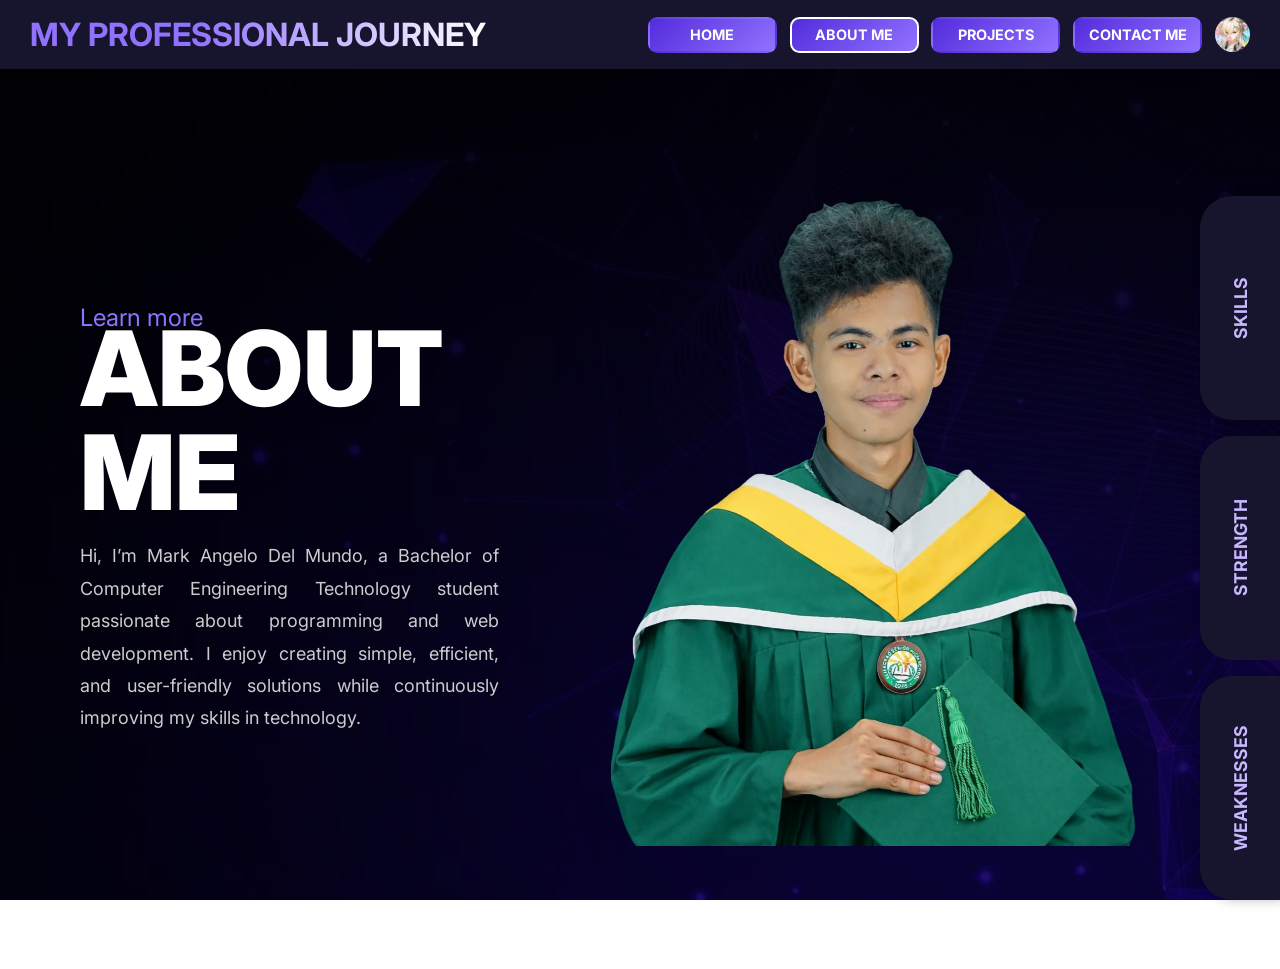
==== aboutme.html @ 7bab6884 "Add files via upload" ====
<!DOCTYPE html>
<html>
    <head>
        <title>My Portfolio</title>
        <link rel="stylesheet" href="index.css">
        <link rel="preconnect" href="https://fonts.googleapis.com">
        <link rel="preconnect" href="https://fonts.gstatic.com" crossorigin>
        <link href="https://fonts.googleapis.com/css2?family=Inter:wght@100;200;300;400;500;600;700;800;900&display=swap" rel="stylesheet">
    </head>
    <body>
        <header class="header">
            <h1 class="header-text">MY PROFESSIONAL JOURNEY</h1>
            <div class="right-nav">
                <nav>
                    <ul class="nav-links-header">
                        <li><a href="index.html" class="nav-btn">HOME</a></li>
                        <li><a href="aboutme.html" class="nav-btn active">ABOUT ME</a></li>
                        <li><a href="projects.html" class="nav-btn">PROJECTS</a></li>
                        <li><a href="contactme.html" class="nav-btn">CONTACT ME</a></li>
                        <img src="./image/Lynae.jpg" alt="Website Logo" class="site-logo">
                    </ul>
                </nav>
            </div>
        </header>
            <section class="hero-bg">
                <div class="about-inner">
                    <div class="about-text">
                        <p class="learn">Learn more</p>
                        <h1>
                            <span class="aboutme">ABOUT ME</span>
                        </h1>
                        <p class="about-description">
                            Hi, I’m Mark Angelo Del Mundo, a Bachelor of Computer Engineering Technology student passionate about programming and web development. I enjoy creating simple, efficient, and user-friendly solutions while continuously improving my skills in technology.
                        </p>
                    </div>
                    <img src="./image/MarkAngelo.png" class="about-img" alt="About Me Image">
                </div>
                    <div class="side-tabs">
                        <a href="#skills" class="side-tab-skills">SKILLS</a>
                        <a href="#strength" class="side-tab-strength">STRENGTH</a>
                        <a href="#weaknesses" class="side-tab-weaknesses">WEAKNESSES</a>
                    </div>
---- index.css ----
* {
    margin: 0;
    padding: 0;
    font-family: 'Inter', sans-serif;
    box-sizing: border-box;
}

html, body {
    margin: 0;
    padding: 0;
    height: 100%;
    overflow: hidden;
    transition: opacity 0.3s ease;
}

@keyframes fadeSlideUp {
    from {
        opacity: 0;
        transform: translateY(40px);
    }
    to {
        opacity: 1;
        transform: translateY(0);
    }
}

@keyframes float {
    0% { transform: translateY(0); }
    50% { transform: translateY(-10px); }
    100% { transform: translateY(0); }
}

@keyframes activeGlow {
    from {
        box-shadow: 0 0 8px rgba(255,255,255,0.45),
                    0 0 16px rgba(255,255,255,0.25);
    }
    to {
        box-shadow: 0 0 12px rgba(255,255,255,0.95),
                    0 0 24px rgba(255,255,255,0.65);
    }
}

/* HEADER */
.header /* Header Background */ { 
    display: flex;
    background-color: #17152D;
    justify-content: space-between;
    align-items: center;
    padding: 0.9375rem 1.875rem;
}

.header-text /* My Professional Journey*/ {
    background: linear-gradient(to right, #9172FF 36%, #FFFFFF 100%);
    -webkit-background-clip: text;
    -webkit-text-fill-color: transparent;
}

.right-nav nav {
    display: flex;
    align-items: center;
    gap: 1.25rem;
}

.site-logo /* Logo */{
    width: 2.1875rem;
    height: 2.1875rem;
    object-fit: cover;
    border-radius: 50%;
}

.nav-links-header {
    list-style: none;
    display: flex;
    align-items: center;
    gap: 0.8rem;
}

.nav-btn {
    position: relative;
    display: inline-flex;
    justify-content: center;
    align-items: center;

    width: 8.0625rem;
    height: 2.25rem;

    border: 2px solid transparent;
    border-radius: 0.6rem;
    text-decoration: none;
    font-size: 0.9rem;
    font-weight: 700;
    color: #fff;

    background: linear-gradient(135deg, #532CDC, #9172FF);

    overflow: hidden;
    transition: all 0.3s ease;
}

.nav-btn:hover {
    transform: translateY(-3px) scale(1.03);
    box-shadow: 0 6px 15px rgba(0,0,0,0.3);
}

.nav-btn::after {
    content: "";
    position: absolute;
    top: 0;
    left: -100%;
    width: 100%;
    height: 100%;
    background: linear-gradient(
        120deg,
        transparent,
        rgba(255,255,255,0.4),
        transparent
    );
    transition: 0.6s;
}

.nav-btn:hover::after {
    left: 100%;
}

.nav-btn.active {
    border: 2px solid #FFFFFF;
    animation: activeGlow 1.5s ease-in-out infinite alternate;
}

.nav-btn:not(.active):hover {
    transform: translateY(-3px) scale(1.03);
    box-shadow: 0 6px 15px rgba(0,0,0,0.3);
}

/* HERO SECTION*/
.hero-bg {
    height: 100vh;
    width: 100%;
    overflow: hidden;

    background-image: 
        linear-gradient(
            to bottom,
            #17152D 0%,
            #532CDC 100%
        ),
    url("./image/BG.jpg");
    background-size: cover;
    background-position: center;
    background-repeat: no-repeat;
    background-blend-mode: multiply;
}

.hero-content {
    display: flex;
    align-items: center;
    justify-content: center; 
    gap: 2rem;
    height: 100%;
}

.hero-img {
    width: 32.8125rem;   
    height: 40.8125rem;  
    margin-left: 2.875rem; 
    object-fit: cover;
    
    /* Animation*/
    opacity: 0;
    animation: 
        fadeSlideUp 1s ease forwards,
        float 3s ease-in-out 1s infinite;
}

.hero-text {
    display: flex;
    flex-direction: column;
    margin-top: -5rem;
}

.intro /*Hello, I'm */{
    font-size: 1.5rem;
    font-weight: 400;
    color: #9172FF;
    margin-bottom: -1rem;
    
    /* Animation*/
    opacity: 0;
    animation: fadeSlideUp 1s ease forwards;
    animation-delay: 0.2s;
}

.hero-text h1 {
    font-size: 6.5rem;
    font-weight: 850;
    line-height: 1;
    display: flex;
    align-items: center;
    gap: 0.75rem;
    
    opacity: 0;
    animation: fadeSlideUp 1s ease forwards;
    animation-delay: 0.4s;
}

.name /*Mark Angelo*/ {
    color: #FFFFFF;
}

.dot {
    width: 1.2rem;
    height: 1.2rem;
    margin-top: 5rem;
    border-radius: 50%;
    background-color: #9172FF;
}

.hero-description {
    margin-top: 0.9375rem;
    margin-left: 0.3125rem;
    font-size: 1rem;
    color: #FFFFFF;
    max-width: 50rem;
    line-height: 1.6;

    /* Animation*/
    opacity: 0;
    animation: fadeSlideUp 1s ease forwards;
    animation-delay: 0.6s;
}

.hero-buttons {
    margin-top: 1rem;
    display: flex;
    gap: 1rem;

    /* Animation*/
    opacity: 0;
    animation: fadeSlideUp 1s ease forwards;
    animation-delay: 0.8s;
}

.hero-btn {
    position: relative;
    display: inline-flex;
    justify-content: center;
    align-items: center;

    width: 13rem;
    height: 3.2rem;

    border-radius: 1rem;
    text-decoration: none;
    font-size: 1rem;
    font-weight: 700;
    color: #fff;

    background: linear-gradient(135deg, #532CDC, #9172FF);

    overflow: hidden;
    transition: all 0.3s ease;
}

.hero-btn:hover {
    transform: translateY(-5px) scale(1.03);
    box-shadow: 0 10px 25px rgba(0,0,0,0.35);
}

/* Shine animation */
.hero-btn::after {
    content: "";
    position: absolute;
    top: 0;
    left: -100%;
    width: 100%;
    height: 100%;
    background: linear-gradient(
        120deg,
        transparent,
        rgba(255,255,255,0.4),
        transparent
    );
    transition: 0.6s;
}

.hero-btn:hover::after {
    left: 100%;
}

/* Click effect */
.hero-btn:active {
    transform: scale(0.95);
}

/* ABOUT ME */
.about-content {
    max-width: 1200px;
    margin: 0 auto;
    height: 100%;
    padding: 2rem;
}

.about-inner {
    display: flex;
    align-items: center;
    justify-content: space-between;
    gap: 2rem;
    min-height: 100%;
}

.about-text {
    flex: 1;
    display: flex;
    flex-direction: column;
    justify-content: center;
    margin: 5rem;
}

.learn {
    font-size: 1.5rem;
    font-weight: 400;
    color: #9172FF;
    margin-bottom: -1rem;

    opacity: 0;
    animation: fadeSlideUp 1s ease forwards;
    animation-delay: 0.2s;
}

.about-text h1 {
    font-size: 6.5rem;
    font-weight: 850;
    line-height: 1;
    margin: 0 0 1rem 0;

    opacity: 0;
    animation: fadeSlideUp 1s ease forwards;
    animation-delay: 0.4s;
}

.aboutme {
    color: #FFFFFF;
}

.about-description {
    font-size: 1.125rem;
    line-height: 1.8;
    color: #CCCCCC;
    max-width: 40rem;
    margin: 0;
    text-align: justify;

    opacity: 0;
    animation: fadeSlideUp 1s ease forwards;
    animation-delay: 0.6s;
}

.about-img {
    width: 32.8125rem;
    height: 40.8125rem;
    object-fit: cover;
    flex-shrink: 0;
    margin-right: 9rem;

    opacity: 0;
    animation:
        fadeSlideUp 1s ease forwards,
        float 3s ease-in-out 1s infinite;
}

/*Right Side Button in About Us */
.side-tabs {
    position: fixed;
    right: 0;
    bottom: -22rem;
    transform: translateY(-50%);
    width: 58rem;
    height: 44rem;
    z-index: 1000;
}

.side-tab-skills,
.side-tab-strength,
.side-tab-weaknesses {
    position: absolute;
    right: 0;
    width: 5rem;
    height: 14rem;
    display: flex;
    justify-content: center;
    align-items: center;
    text-decoration: none;
    font-size: 1.1rem;
    font-weight: 700;
    color: #C8B6FF;
    background: #17152D;
    border-radius: 0rem 2rem 2rem 0rem;
    box-shadow: -4px 0 12px rgba(0, 0, 0, 0.25);

    writing-mode: vertical-rl;
    transform: rotate(180deg);
    transform-origin: center;
    transition: top 0.5s ease, width 0.5s ease, height 0.5s ease, border-radius 0.5s ease, box-shadow 0.5s ease, z-index 0s;
    overflow: hidden;
}

.side-tab-skills {
    top: 0;
    z-index: 3;
}

.side-tab-strength {
    top: 15rem;
    z-index: 2;
}

.side-tab-weaknesses {
    top: 30rem;
    z-index: 1;
}

.side-tab-skills:hover {
    top: 0;
    z-index: 10;
    width: 58rem;
    height: 40rem;
    border-radius: 0 2rem 2rem 0rem;
    box-shadow: -10px 0 30px rgba(0, 0, 0, 0.35);
}

.side-tab-strength:hover {
    top: 2rem;
    z-index: 10;
    width: 58rem;
    height: 40rem;
    border-radius: 0rem 2rem 2rem 0rem;
    box-shadow: -10px 0 30px rgba(0, 0, 0, 0.35);
}

.side-tab-weaknesses:hover {
    top: 4rem;
    z-index: 10;
    width: 58rem;
    height: 40rem;
    border-radius: 0rem 2rem 2rem 0rem;
    box-shadow: -10px 0 30px rgba(0, 0, 0, 0.35);
}
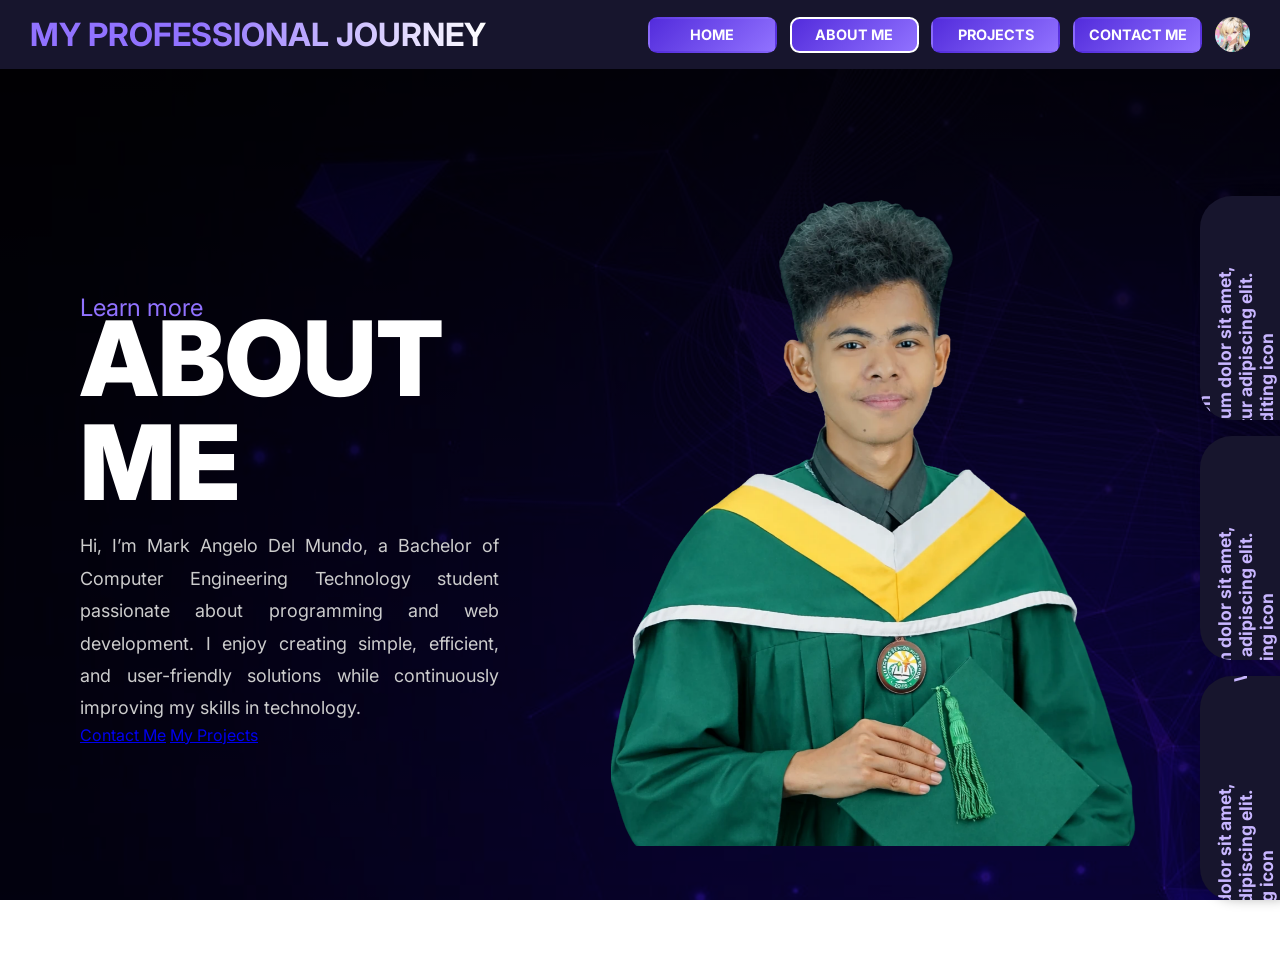
==== commit efd057da: "Update aboutme.html Updated" ====
--- a/aboutme.html
+++ b/aboutme.html
@@ -32,11 +32,114 @@
                         <p class="about-description">
                             Hi, I’m Mark Angelo Del Mundo, a Bachelor of Computer Engineering Technology student passionate about programming and web development. I enjoy creating simple, efficient, and user-friendly solutions while continuously improving my skills in technology.
                         </p>
+                        <div class="about-actions">
+                            <a href="contactme.html" class="about-action-btn about-action-primary">Contact Me</a>
+                            <a href="projects.html" class="about-action-btn about-action-secondary">My Projects</a>
+                        </div>
                     </div>
                     <img src="./image/MarkAngelo.png" class="about-img" alt="About Me Image">
                 </div>
                     <div class="side-tabs">
-                        <a href="#skills" class="side-tab-skills">SKILLS</a>
-                        <a href="#strength" class="side-tab-strength">STRENGTH</a>
-                        <a href="#weaknesses" class="side-tab-weaknesses">WEAKNESSES</a>
-                    </div>+                        <a href="#skills" class="side-tab-skills">
+                            <div class="skills-hover-panel">
+                                <h2 class="skills-hover-title"><span>SPECIALIZATIONS</span>/SKILLS</h2>
+                                <div class="skills-hover-scroll">
+                                    <div class="skills-hover-grid">
+                                        <article class="skills-hover-item">
+                                            <img src="./image/Java Icon.png" alt="JavaScript icon" class="skills-hover-image">
+                                            <p>Lorem ipsum dolor sit amet,<br>consectetur adipiscing elit.</p>
+                                        </article>
+                                        <article class="skills-hover-item">
+                                            <img src="./image/Python Icon.png" alt="Python icon" class="skills-hover-image">
+                                            <p>Lorem ipsum dolor sit amet,<br>consectetur adipiscing elit.</p>
+                                        </article>
+                                        <article class="skills-hover-item">
+                                            <img src="./image/HTML icon.png" alt="HTML icon" class="skills-hover-image">
+                                            <p>Lorem ipsum dolor sit amet,<br>consectetur adipiscing elit.</p>
+                                        </article>
+                                        <article class="skills-hover-item">
+                                            <img src="./image/Videographer Icon.png" alt="Video editing icon" class="skills-hover-image">
+                                            <p>Lorem ipsum dolor sit amet,<br>consectetur adipiscing elit.</p>
+                                        </article>
+                                        <article class="skills-hover-item">
+                                            <img src="./image/CSS Icon.png" alt="CSS icon" class="skills-hover-image">
+                                            <p>Lorem ipsum dolor sit amet,<br>consectetur adipiscing elit.</p>
+                                        </article>
+                                        <article class="skills-hover-item">
+                                            <img src="./image/Networking Icon.png" alt="Cloud and tools icon" class="skills-hover-image">
+                                            <p>Lorem ipsum dolor sit amet,<br>consectetur adipiscing elit.</p>
+                                        </article>
+                                    </div>
+                                </div>
+                            </div>
+                            <span class="side-tab-label">SKILLS</span>
+                        </a>
+                        <a href="#strength" class="side-tab-strength">
+                            <div class="skills-hover-panel">
+                                <h2 class="skills-hover-title"><span>STRENGTH</span>/COMPETENCE</h2>
+                                <div class="skills-hover-scroll">
+                                    <div class="skills-hover-grid">
+                                        <article class="skills-hover-item">
+                                            <img src="./image/TimeManagement.png alt="JavaScript icon" class="skills-hover-image">
+                                            <p>Lorem ipsum dolor sit amet,<br>consectetur adipiscing elit.</p>
+                                        </article>
+                                        <article class="skills-hover-item">
+                                            <img src="./image/Adaptability Logo.jpg" alt="Python icon" class="skills-hover-image">
+                                            <p>Lorem ipsum dolor sit amet,<br>consectetur adipiscing elit.</p>
+                                        </article>
+                                        <article class="skills-hover-item">
+                                            <img src="./image/Communication Skill.png" alt="HTML icon" class="skills-hover-image">
+                                            <p>Lorem ipsum dolor sit amet,<br>consectetur adipiscing elit.</p>
+                                        </article>
+                                        <article class="skills-hover-item">
+                                            <img src="./image/Critical Thinking.png" alt="Video editing icon" class="skills-hover-image">
+                                            <p>Lorem ipsum dolor sit amet,<br>consectetur adipiscing elit.</p>
+                                        </article>
+                                        <article class="skills-hover-item">
+                                            <img src="./image/Willing To Learn.png" alt="CSS icon" class="skills-hover-image">
+                                            <p>Lorem ipsum dolor sit amet,<br>consectetur adipiscing elit.</p>
+                                        </article>
+                                        <article class="skills-hover-item">
+                                            <img src="./image/Work Balance.png" alt="Cloud and tools icon" class="skills-hover-image">
+                                            <p>Lorem ipsum dolor sit amet,<br>consectetur adipiscing elit.</p>
+                                        </article>
+                                    </div>
+                                </div>
+                            </div>
+                            <span class="side-tab-label">STRENGTH</span>
+                        </a>
+                        <a href="#weaknesses" class="side-tab-weaknesses">
+                            <div class="skills-hover-panel">
+                                <h2 class="skills-hover-title"><span>WEAKNESSES</span>/LIMITATION</h2>
+                                <div class="skills-hover-scroll">
+                                    <div class="skills-hover-grid">
+                                        <article class="skills-hover-item">
+                                            <img src="./image/Java Icon.png" alt="JavaScript icon" class="skills-hover-image">
+                                            <p>Lorem ipsum dolor sit amet,<br>consectetur adipiscing elit.</p>
+                                        </article>
+                                        <article class="skills-hover-item">
+                                            <img src="./image/Python Icon.png" alt="Python icon" class="skills-hover-image">
+                                            <p>Lorem ipsum dolor sit amet,<br>consectetur adipiscing elit.</p>
+                                        </article>
+                                        <article class="skills-hover-item">
+                                            <img src="./image/HTML icon.png" alt="HTML icon" class="skills-hover-image">
+                                            <p>Lorem ipsum dolor sit amet,<br>consectetur adipiscing elit.</p>
+                                        </article>
+                                        <article class="skills-hover-item">
+                                            <img src="./image/Videographer Icon.png" alt="Video editing icon" class="skills-hover-image">
+                                            <p>Lorem ipsum dolor sit amet,<br>consectetur adipiscing elit.</p>
+                                        </article>
+                                        <article class="skills-hover-item">
+                                            <img src="./image/CSS Icon.png" alt="CSS icon" class="skills-hover-image">
+                                            <p>Lorem ipsum dolor sit amet,<br>consectetur adipiscing elit.</p>
+                                        </article>
+                                        <article class="skills-hover-item">
+                                            <img src="./image/Networking Icon.png" alt="Cloud and tools icon" class="skills-hover-image">
+                                            <p>Lorem ipsum dolor sit amet,<br>consectetur adipiscing elit.</p>
+                                        </article>
+                                    </div>
+                                </div>
+                            </div>
+                            <span class="side-tab-label">WEAKNESSES</span>
+                        </a>
+                    </div>
--- a/index.css
+++ b/index.css
@@ -446,3 +446,44 @@
     border-radius: 0rem 2rem 2rem 0rem;
     box-shadow: -10px 0 30px rgba(0, 0, 0, 0.35);
 }
+
+/* Project Section */
+.project-content {
+    display: flex;
+    width: 100%;
+    height: 100%;
+    align-items: center;
+    justify-content: space-between;
+    gap: 4rem;
+    padding: 0 6rem;
+}
+
+.project-img {
+    width: 28.8125rem;   
+    height: 28.8125rem;  
+    object-fit: cover;
+    flex-shrink: 0;
+}
+
+.project-text {
+    display: flex;
+    flex-direction: column;
+    max-width: 36rem;
+    color: #FFFFFF;
+    justify-content: center;
+}
+
+.project-title {
+    font-size: 4.2rem;
+    font-weight: 850;
+    line-height: 1.05;
+    margin-bottom: 1rem;
+    color: #FFFFFF;
+}
+
+.project-description {
+    font-size: 1rem;
+    line-height: 1.8;
+    color: #D9D9E6;
+    margin-bottom: 1.5rem;
+}
